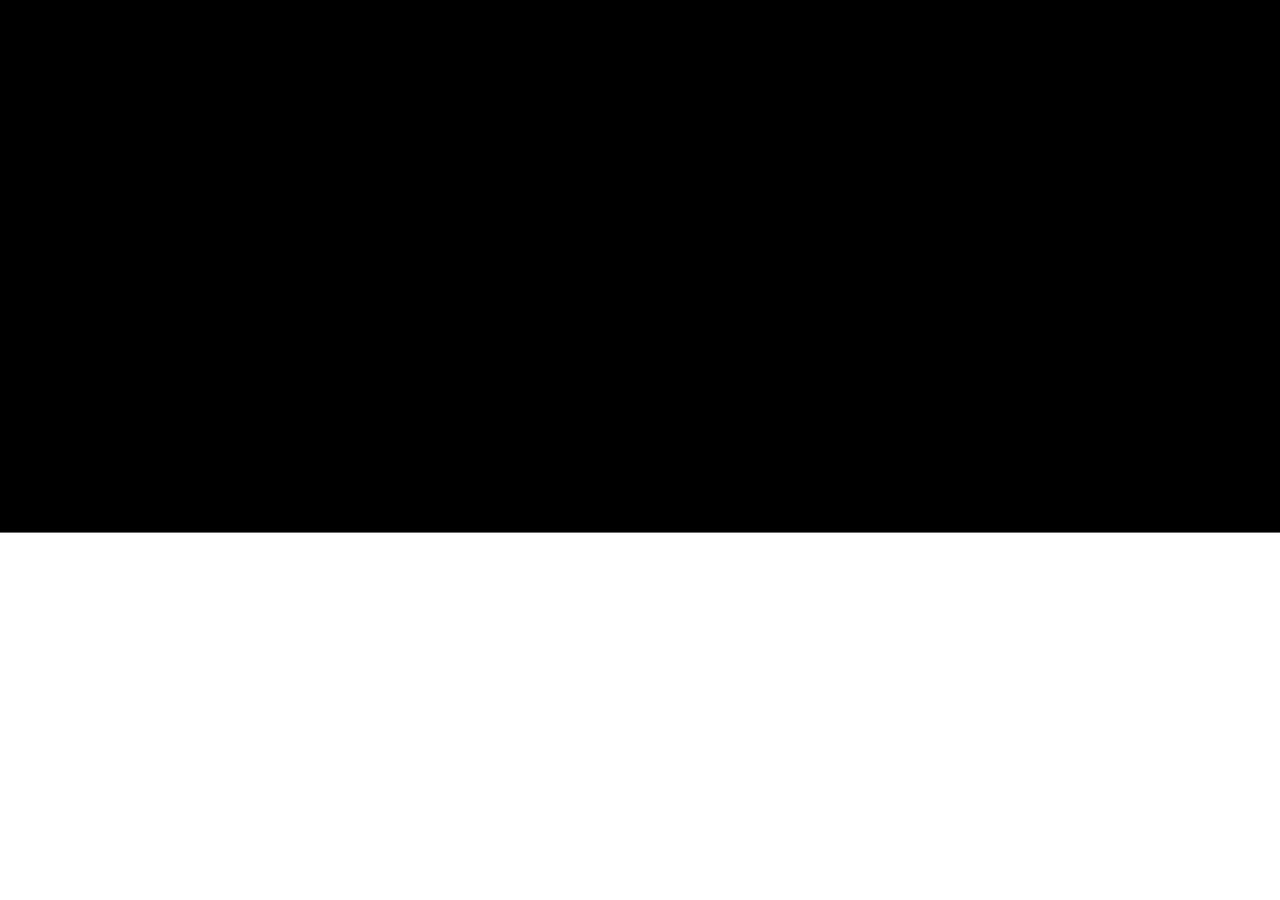
==== priya/p.html @ eb036407 "First" ====
<!DOCTYPE html>
<html lang="en">

<head>
    <meta charset="UTF-8">
    <meta name="viewport" content="width=device-width, initial-scale=1.0">
    <title>Document</title>
    <link rel="stylesheet" href="p.css">
</head>

<body>
    <div id="overlay"></div>
    <div id="content">
        <div class="box">
            <div class="page1">
                <div class="line-mask"><h1>Crafting Digital</h1></div>
            </div>
            <div class="page2">
                <div class="line-mask"><h1>Product to impact the</h1></div>
            </div>
            <div class="page3">
                <div class="line-mask"><h1>Future Today</h1></div>
            </div>
        </div>
    </div>
    <script src="https://cdnjs.cloudflare.com/ajax/libs/gsap/3.12.5/gsap.min.js"
        integrity="sha512-7eHRwcbYkK4d9g/6tD/mhkf++eoTHwpNM9woBxtPUBWm67zeAfFC+HrdoE2GanKeocly/VxeLvIqwvCdk7qScg=="
        crossorigin="anonymous" referrerpolicy="no-referrer"></script>
    <script src="p.js"></script>
</body>

</html>
---- priya/p.css ----
* {
    margin: 0;
    padding: 0;
    box-sizing: border-box;
    font-family: Arial, Helvetica, sans-serif;
    font-weight: 100;
    font-size: larger;
}

html, body {
    height: 100%;
    width: 100%;
}

body {
    position: relative;
    overflow: hidden;
    font-family: Arial, Helvetica, sans-serif;
}

#content {
    height: 100%;
    width: 100%;
    background-color: white;
    position: relative;
    z-index: 1;
}

#overlay {
    position: absolute;
    top: 0;
    left: 0;
    width: 100%;
    height: 100%;
    background-color: black;
    z-index: 2;
}

.box {
    padding-top: 100px;
}

.line-mask {
    position: relative;
    overflow: hidden;
    margin-left: 80px;
    height: 1.5em; 
}

h1 {
    transform: translateY(100%); 
    opacity: 1; 
}
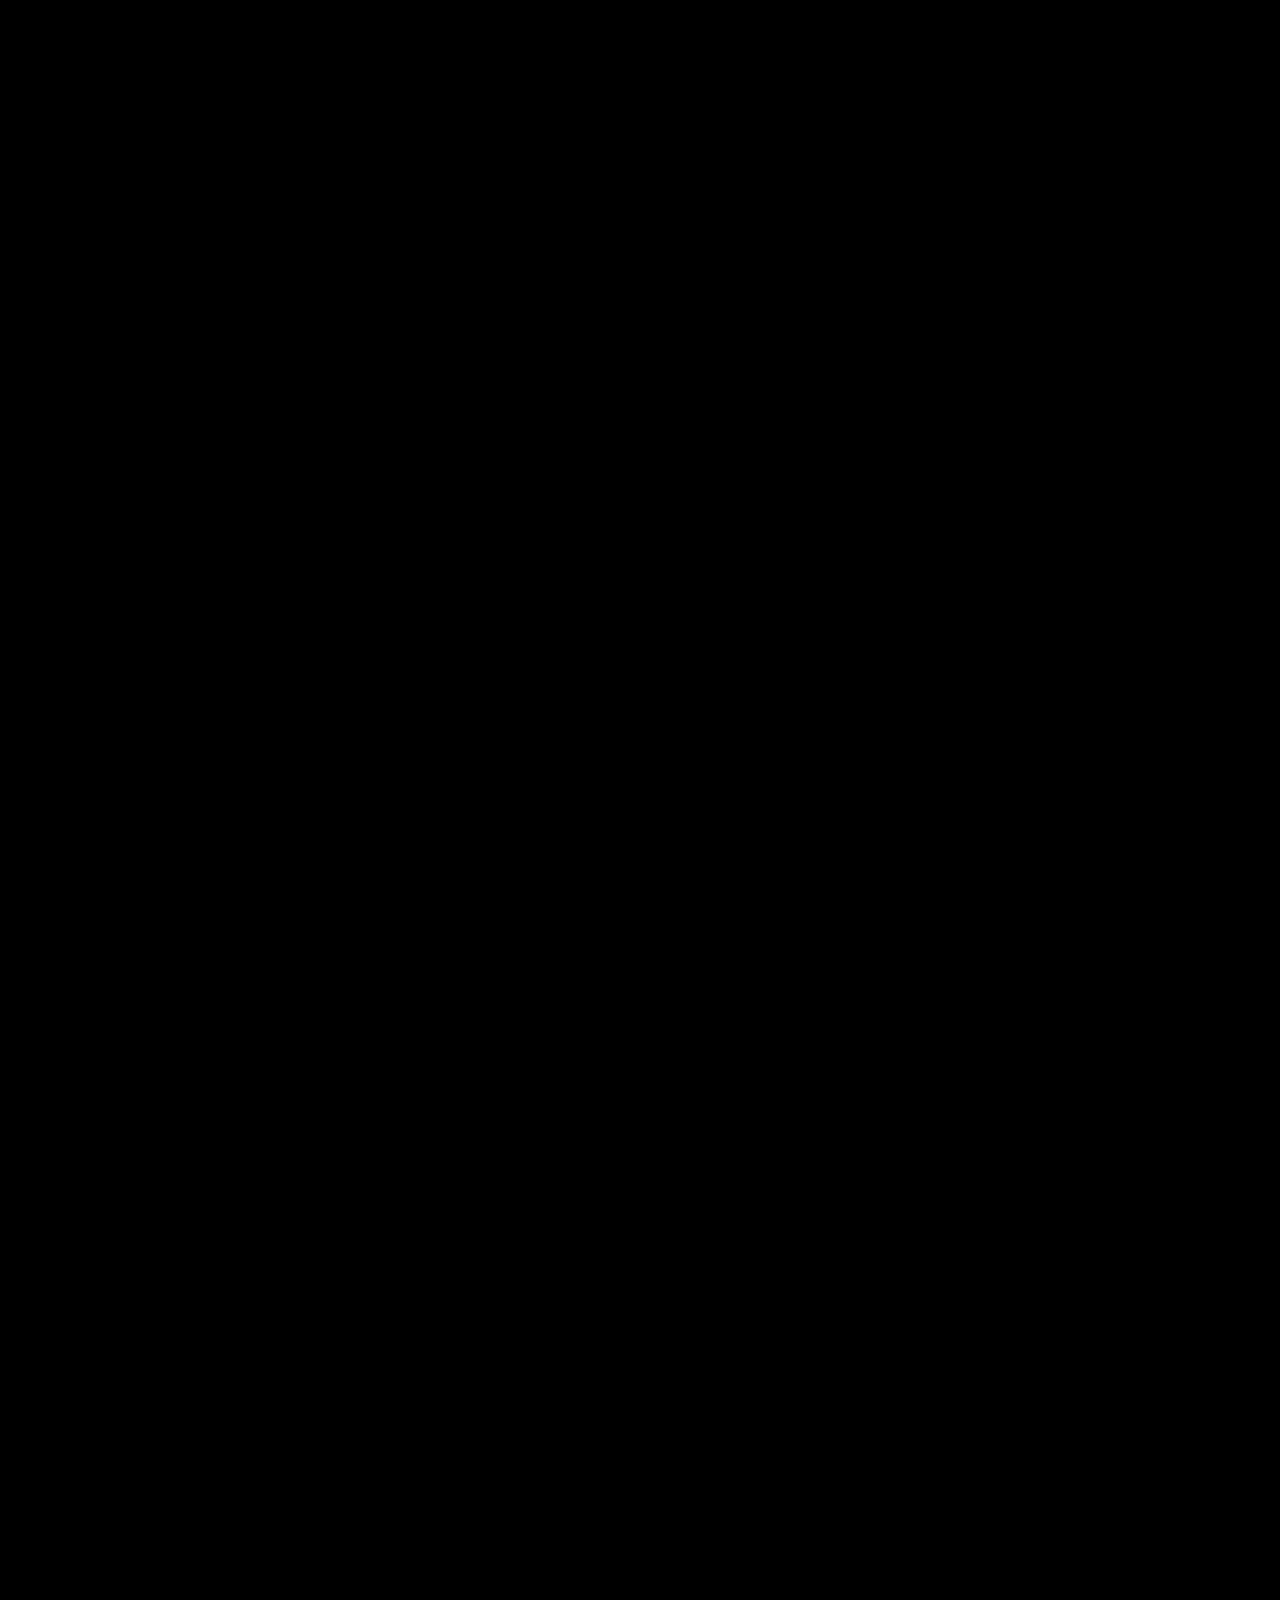
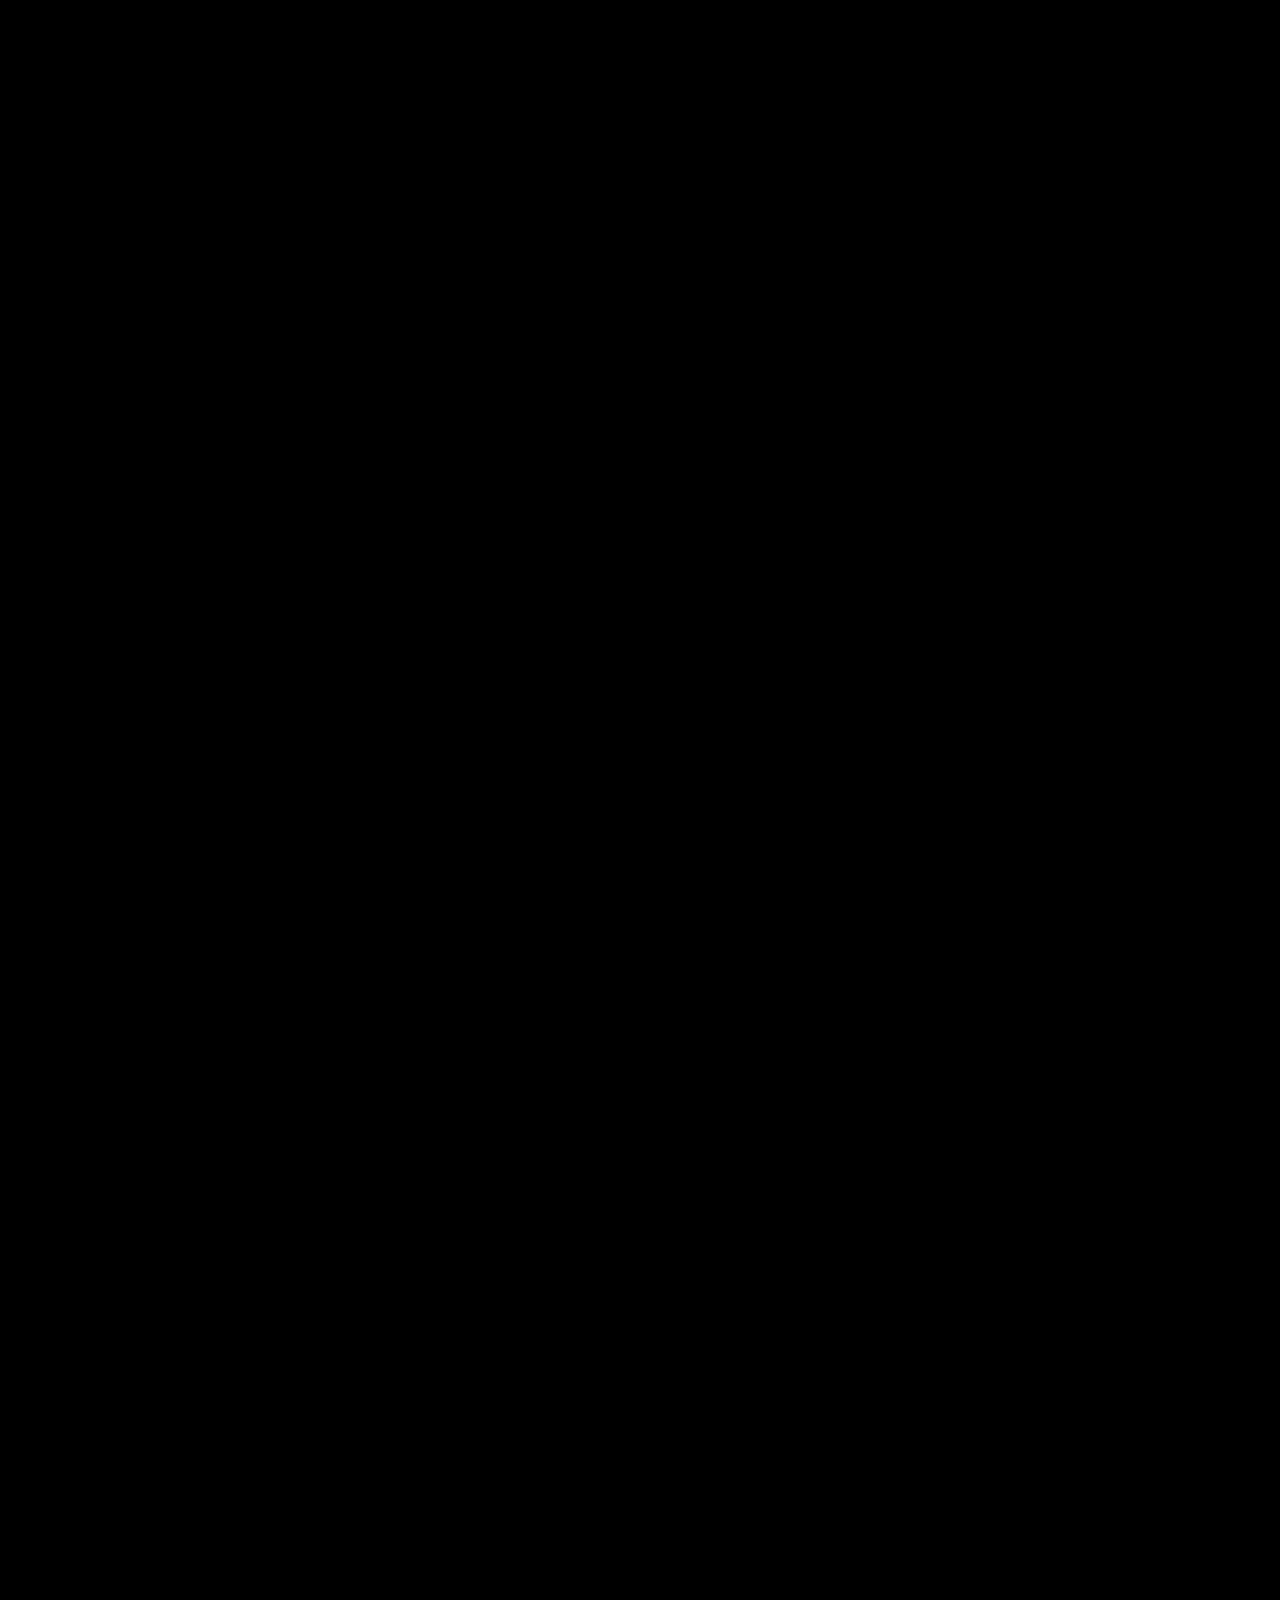
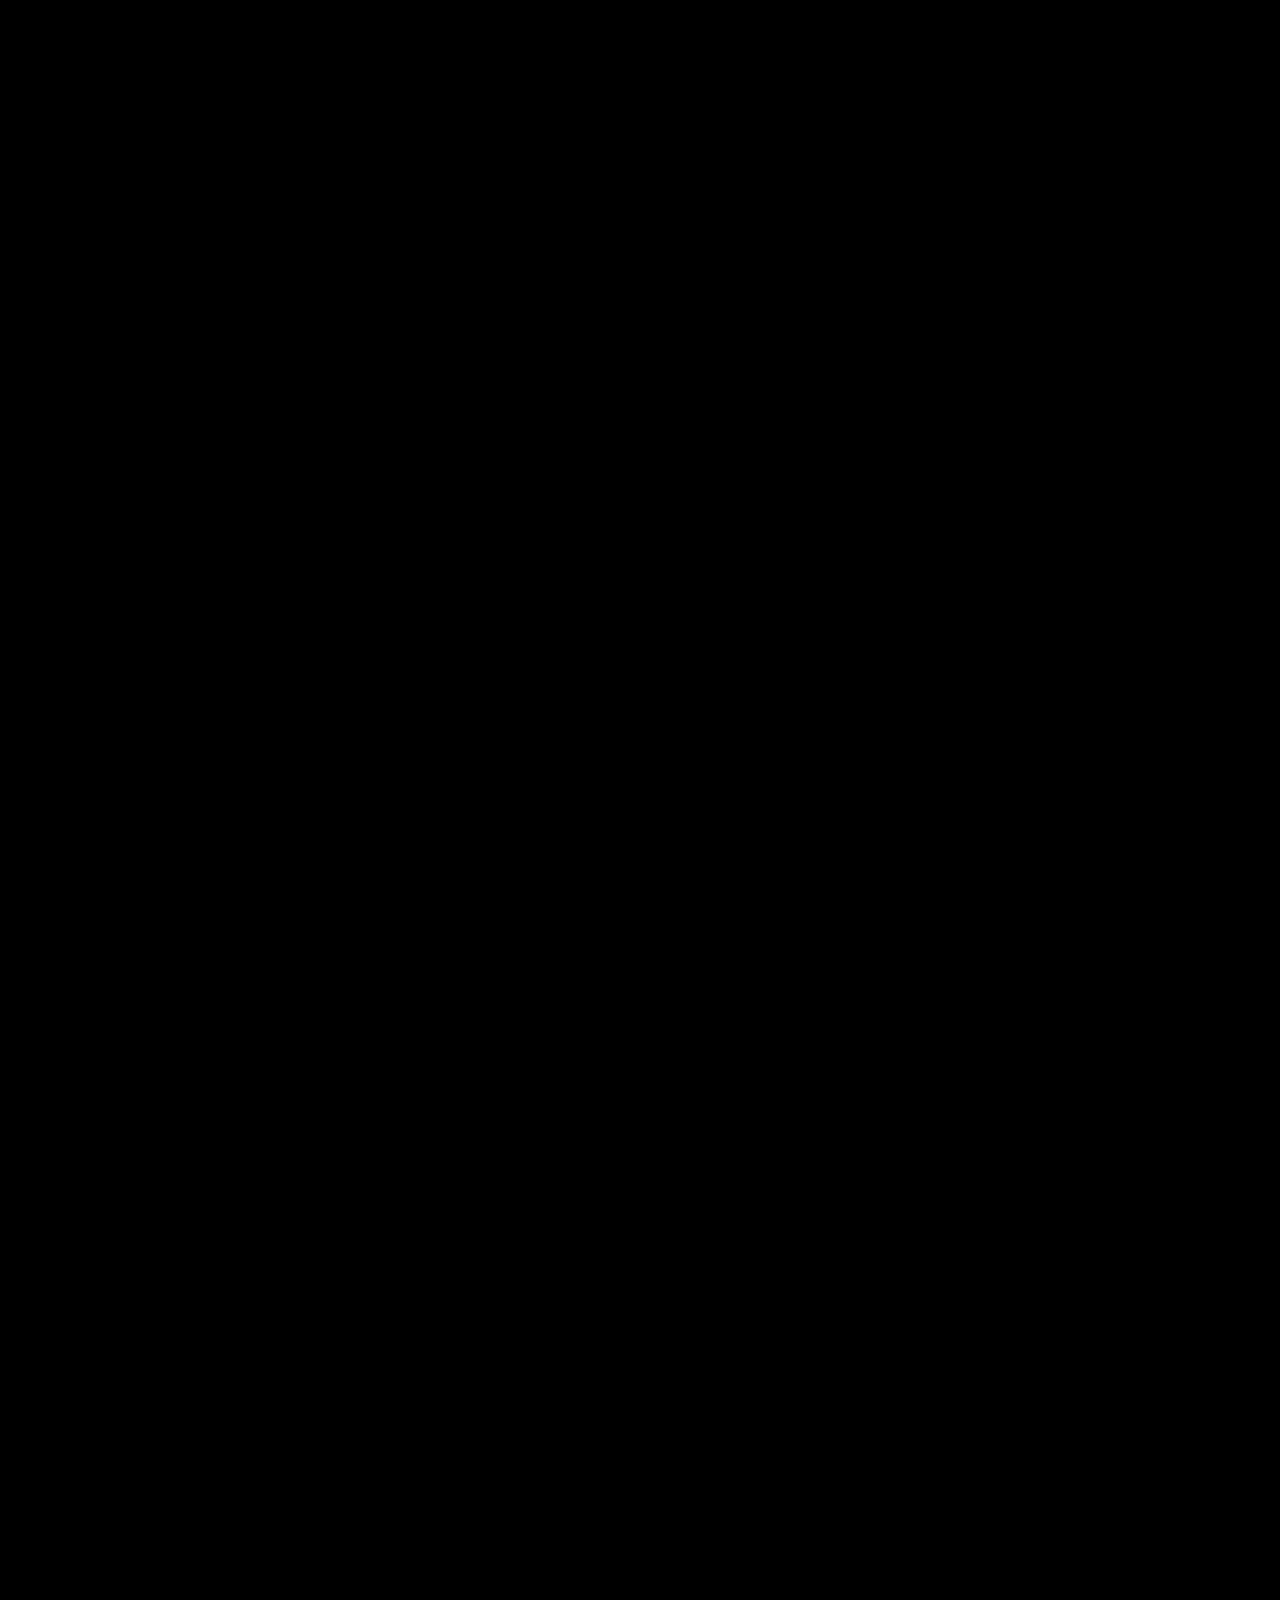
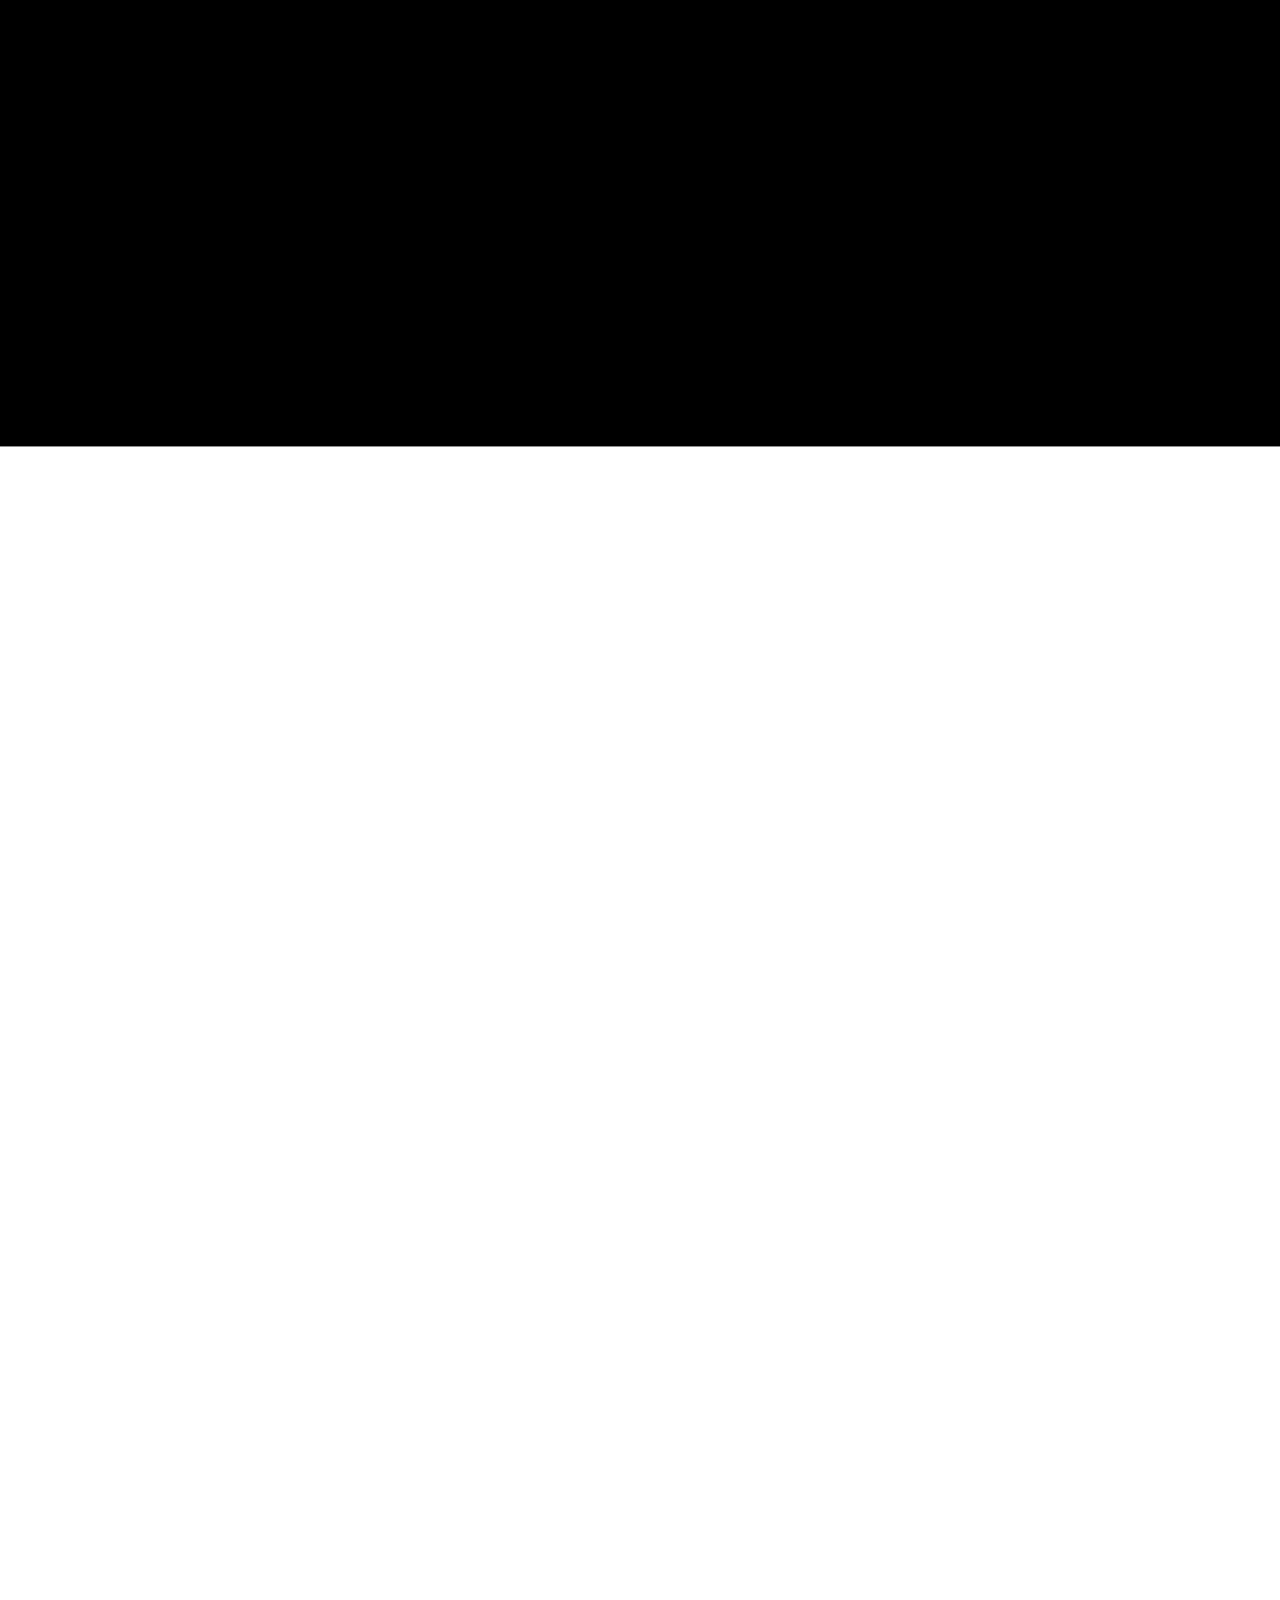
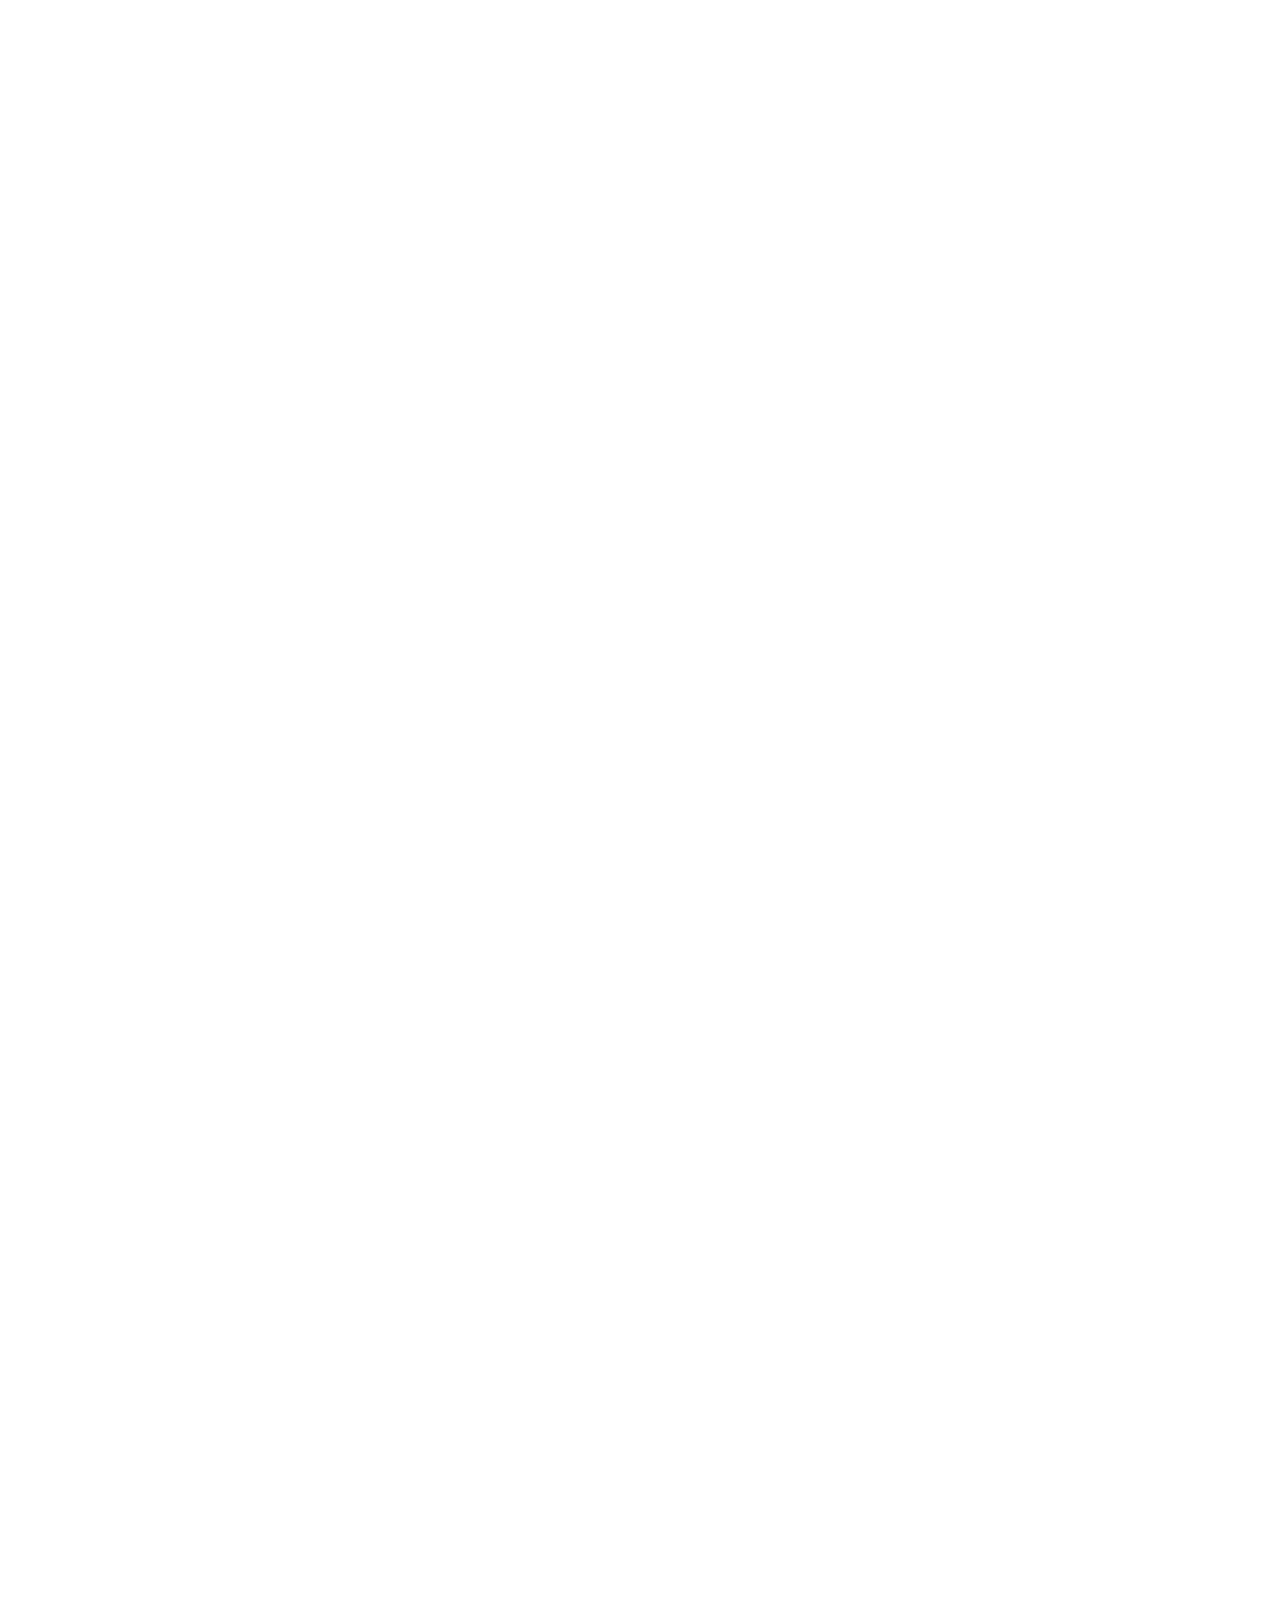
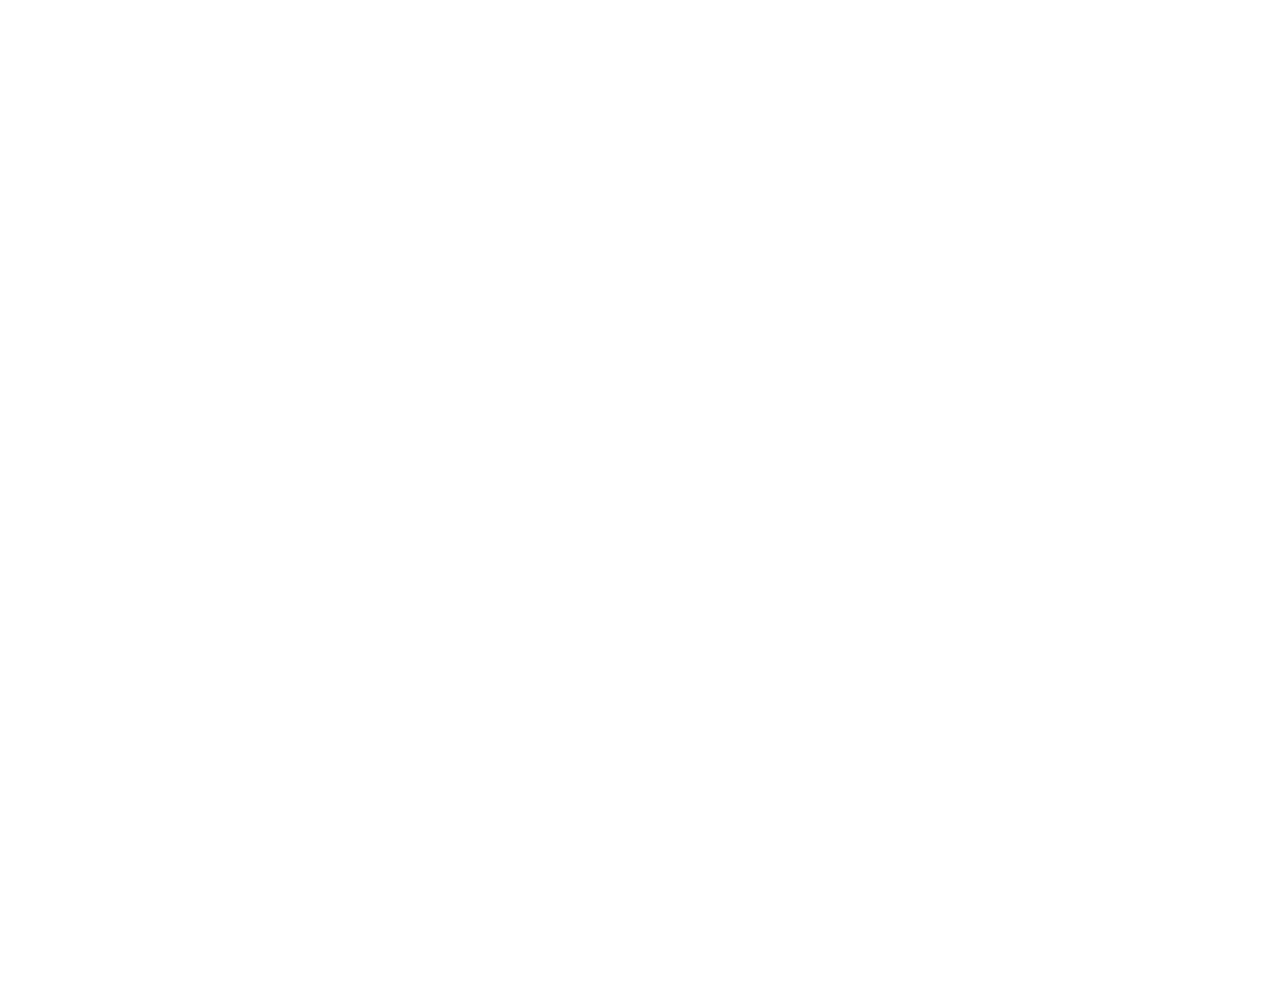
==== commit 368e3b06: "First" ====
--- a/priya/p.html
+++ b/priya/p.html
@@ -11,7 +11,7 @@
 <body>
     <div id="overlay"></div>
     <div id="content">
-        <div class="box">
+        <!-- <div class="box">
             <div class="page1">
                 <div class="line-mask"><h1>Crafting Digital</h1></div>
             </div>
@@ -21,11 +21,16 @@
             <div class="page3">
                 <div class="line-mask"><h1>Future Today</h1></div>
             </div>
+        </div> -->
+        <div class="image-container">
+            <img src="./assets/Kyzafans, Khyzyl Saleem.jpg" alt="Fixed Expanding Image" class="expand-image">
         </div>
     </div>
     <script src="https://cdnjs.cloudflare.com/ajax/libs/gsap/3.12.5/gsap.min.js"
         integrity="sha512-7eHRwcbYkK4d9g/6tD/mhkf++eoTHwpNM9woBxtPUBWm67zeAfFC+HrdoE2GanKeocly/VxeLvIqwvCdk7qScg=="
         crossorigin="anonymous" referrerpolicy="no-referrer"></script>
+    <script src="https://cdn.jsdelivr.net/npm/gsap@3.12.5/dist/gsap.min.js"></script>
+    <script src="https://cdn.jsdelivr.net/npm/gsap@3.12.5/dist/ScrollTrigger.min.js"></script>
     <script src="p.js"></script>
 </body>
 
--- a/priya/p.css
+++ b/priya/p.css
@@ -50,4 +50,18 @@
 h1 {
     transform: translateY(100%); 
     opacity: 1; 
+}
+.image-container {
+    position: fixed;
+    top: 50%;
+    left: 50%;
+    transform: translate(-50%, -50%);
+    z-index: 10; 
+}
+.expand-image {
+    width: 50px; 
+    height: auto;
+}
+body {
+    height: 1000vh; 
 }